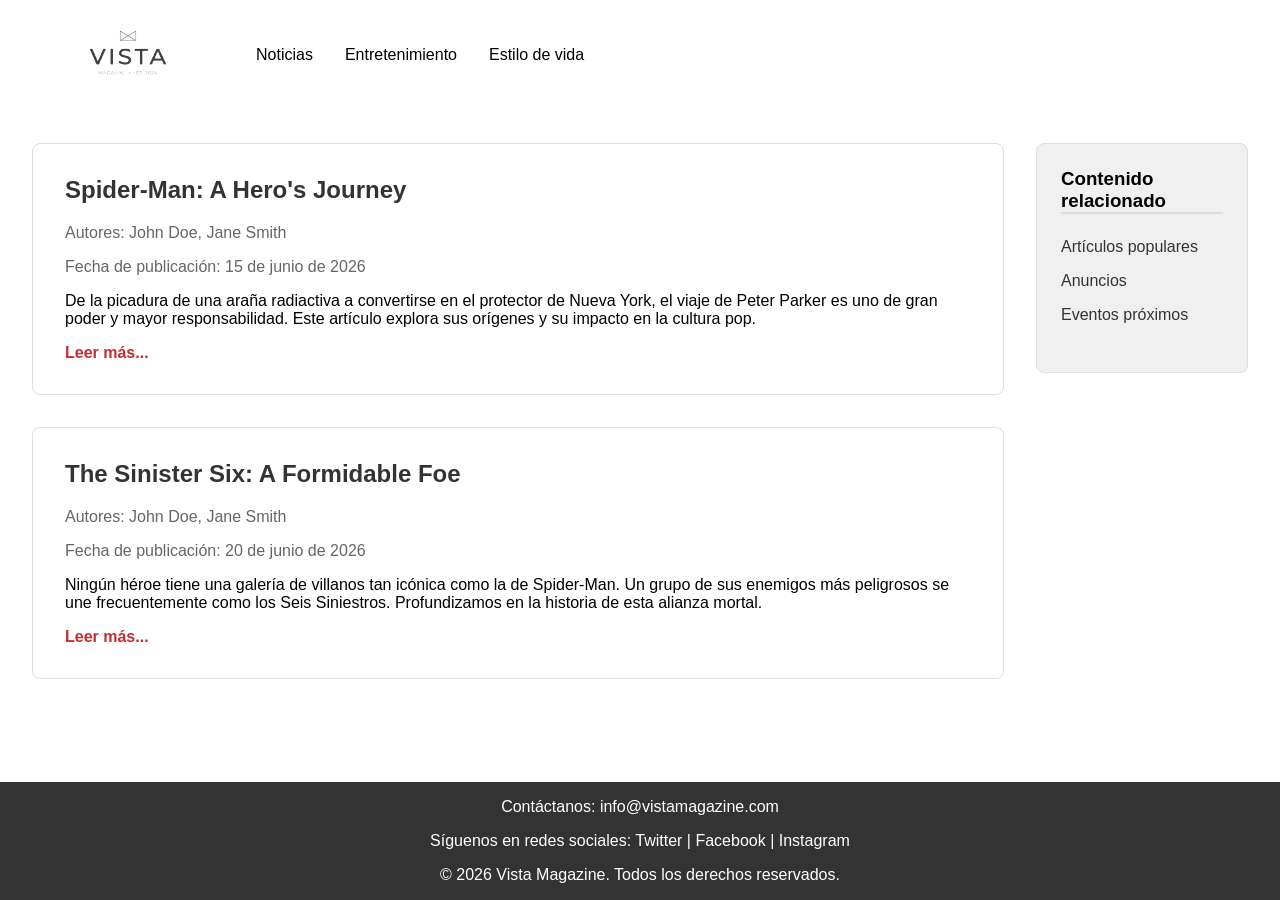
==== M2-classHTMLLanguage-Part1/vistaRevista/index.html @ 61911dd5 "M2-class HTML Language - Part 1" ====
<!DOCTYPE html>
<html lang="es">
<head>
    <meta charset="UTF-8">
    <meta name="viewport" content="width=device-width, initial-scale=1.0">
    <link rel="stylesheet" href="./css/styles.css">
    <title>Vista Magazine</title>
</head>
<body>
    
    <header>
        <nav class="navbar">
            <ul>
                <li>
                    <h1 class="logo-header">
                        <a href="./index.html">
                            <img src="./img/logo_revistasSinFondo.png" alt="VISTA Magazine">
                        </a>
                    </h1>
                </li>
                <li><a href="#noticias">Noticias</a></li>
                <li><a href="#entretenimiento">Entretenimiento</a></li>
                <li><a href="#estilo-de-vida">Estilo de vida</a></li>
            </ul>
        </nav>   
    </header>
    
    <main class="container">
        
        <section id="noticias" class="main-content">
            <article>
                <h2>Spider-Man: A Hero's Journey</h2>
                <p class="autor">Autores: John Doe, Jane Smith</p>
                <p class="data">Fecha de publicación: 15 de junio de 2026</p>
                <p>De la picadura de una araña radiactiva a convertirse en el protector de Nueva York, el viaje de Peter Parker es uno de gran poder y mayor responsabilidad. Este artículo explora sus orígenes y su impacto en la cultura pop.</p>
                <a href="#">Leer más...</a>
            </article>

            <article>
                <h2>The Sinister Six: A Formidable Foe</h2>
                <p class="autor">Autores: John Doe, Jane Smith</p>
                <p class="data">Fecha de publicación: 20 de junio de 2026</p>
                <p>Ningún héroe tiene una galería de villanos tan icónica como la de Spider-Man. Un grupo de sus enemigos más peligrosos se une frecuentemente como los Seis Siniestros. Profundizamos en la historia de esta alianza mortal.</p>
                <a href="#">Leer más...</a>
            </article>
        </section>

        <aside class="sidebar">
            <h3>Contenido relacionado</h3>
            <ul>
                <li><a href="#">Artículos populares</a></li>
                <li><a href="#">Anuncios</a></li>
                <li><a href="#">Eventos próximos</a></li>
            </ul>
        </aside>

    </main>

    <footer>
        <p>Contáctanos: <a href="mailto:info@vistamagazine.com">info@vistamagazine.com</a></p>
        <p>Síguenos en redes sociales: 
            <a href="https://twitter.com/vistamagazine" target="_blank">Twitter</a> | 
            <a href="https://facebook.com/vistamagazine" target="_blank">Facebook</a> | 
            <a href="https://instagram.com/vistamagazine" target="_blank">Instagram</a>
        </p>
        <p>&copy; 2026 Vista Magazine. Todos los derechos reservados.</p>
    </footer>

</body>
</html>
---- M2-classHTMLLanguage-Part1/vistaRevista/css/styles.css ----
/* --- Global & Sticky Footer Setup --- */
html {
    height: 100%;
}

body {
    height: 100%;
    margin: 0;
    font-family: sans-serif;
    display: flex;
    flex-direction: column;
}

/* --- Main Layout Containers --- */
header {
    flex-shrink: 0;
    width: auto;
    height: auto;
}

.navbar {
    display: flex;
    align-items: center;
    justify-content: flex-start;
    padding: 0 2em;
    width: 100%;
    height: auto;
    box-sizing: border-box;
}

.navbar ul {
    display: flex;
    list-style: none;
    padding: 0;
    margin: 0;
    gap: 2em;
    align-items: stretch;
}

.logo-header {
    width: 8em;
    flex-shrink: 0;
    margin: 0;
}

.navbar a {
    text-decoration: none;
    color: inherit;
}

.logo-header img {
    width: 100%;
    height: auto;
}

.navbar li {
    display: flex;
    align-items: center;
}

/* --- Main Content & Sidebar --- */
.container {
    display: flex;
    align-items: flex-start; /* Aligns items to the top */
    padding: 2em;
    gap: 2em;
    flex: 1 0 auto; /* This allows the container to grow and fill available space */
}

.main-content {
    flex: 6;
}

.main-content article {
    background-color: #fff;
    border: 1px solid #ddd;
    border-radius: 8px;
    padding: 2em;
    margin-bottom: 2em; /* Space between articles */
}

.main-content article:last-child {
    margin-bottom: 0;
}

.main-content article h2 {
    margin-top: 0;
    color: #333;
}

.autor {
    margin-top: 0.5em;
    color: #666;
    font-size: 1em;
}

.data {
    margin-top: 0.5em;
    color: #666;
    font-size: 1em;
}


.main-content article a {
    font-weight: bold;
    text-decoration: none;
    color: #c52d2f; /* Spidey-red */
}

.main-content article a:hover {
    text-decoration: underline;
}

/* --- Header & Navbar --- */
.sidebar {
    flex: 1;
    background-color: #f0f0f0;
    padding: 1.5em;
    border-radius: 8px;
    border: 1px solid #ddd;
}

/* --- Specific Element Styling --- */
.sidebar h3 {
    margin: 0;
    border-bottom: 2px solid #ddd;
}

.sidebar ul {
    list-style: none;
    padding: 0;
}

.sidebar ul li a {
    text-decoration: none;
    color: #333;
    display: block;
    padding: 0.5em 0;
    transition: color 0.2s ease-in-out;
}

.sidebar ul li a:hover {
    color: #c52d2f;
}

/* --- Footer Styling --- */
footer {
    background-color: #333;
    color: #fff;
    list-style: none;
    text-align: center;
    padding: 0;
    flex-shrink: 0; /* This prevents the footer from shrinking */
}

footer a {
    text-decoration: none;
    color: inherit;
}

footer a:hover {
    text-decoration: underline;
}
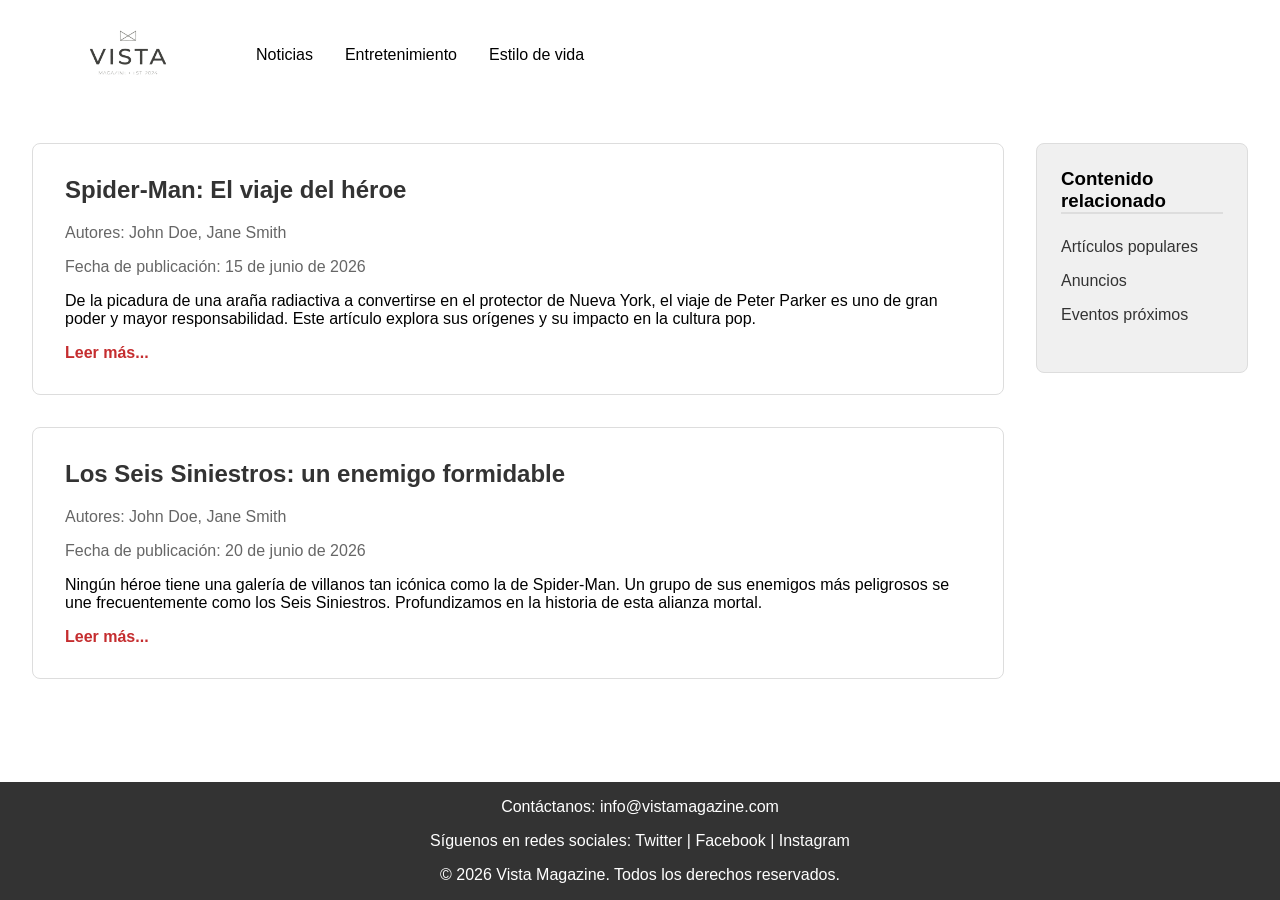
==== commit a655c7e5: "Correction to the titles in English" ====
--- a/M2-classHTMLLanguage-Part1/vistaRevista/index.html
+++ b/M2-classHTMLLanguage-Part1/vistaRevista/index.html
@@ -29,7 +29,7 @@
         
         <section id="noticias" class="main-content">
             <article>
-                <h2>Spider-Man: A Hero's Journey</h2>
+                <h2>Spider-Man: El viaje del héroe</h2>
                 <p class="autor">Autores: John Doe, Jane Smith</p>
                 <p class="data">Fecha de publicación: 15 de junio de 2026</p>
                 <p>De la picadura de una araña radiactiva a convertirse en el protector de Nueva York, el viaje de Peter Parker es uno de gran poder y mayor responsabilidad. Este artículo explora sus orígenes y su impacto en la cultura pop.</p>
@@ -37,7 +37,7 @@
             </article>
 
             <article>
-                <h2>The Sinister Six: A Formidable Foe</h2>
+                <h2>Los Seis Siniestros: un enemigo formidable</h2>
                 <p class="autor">Autores: John Doe, Jane Smith</p>
                 <p class="data">Fecha de publicación: 20 de junio de 2026</p>
                 <p>Ningún héroe tiene una galería de villanos tan icónica como la de Spider-Man. Un grupo de sus enemigos más peligrosos se une frecuentemente como los Seis Siniestros. Profundizamos en la historia de esta alianza mortal.</p>
